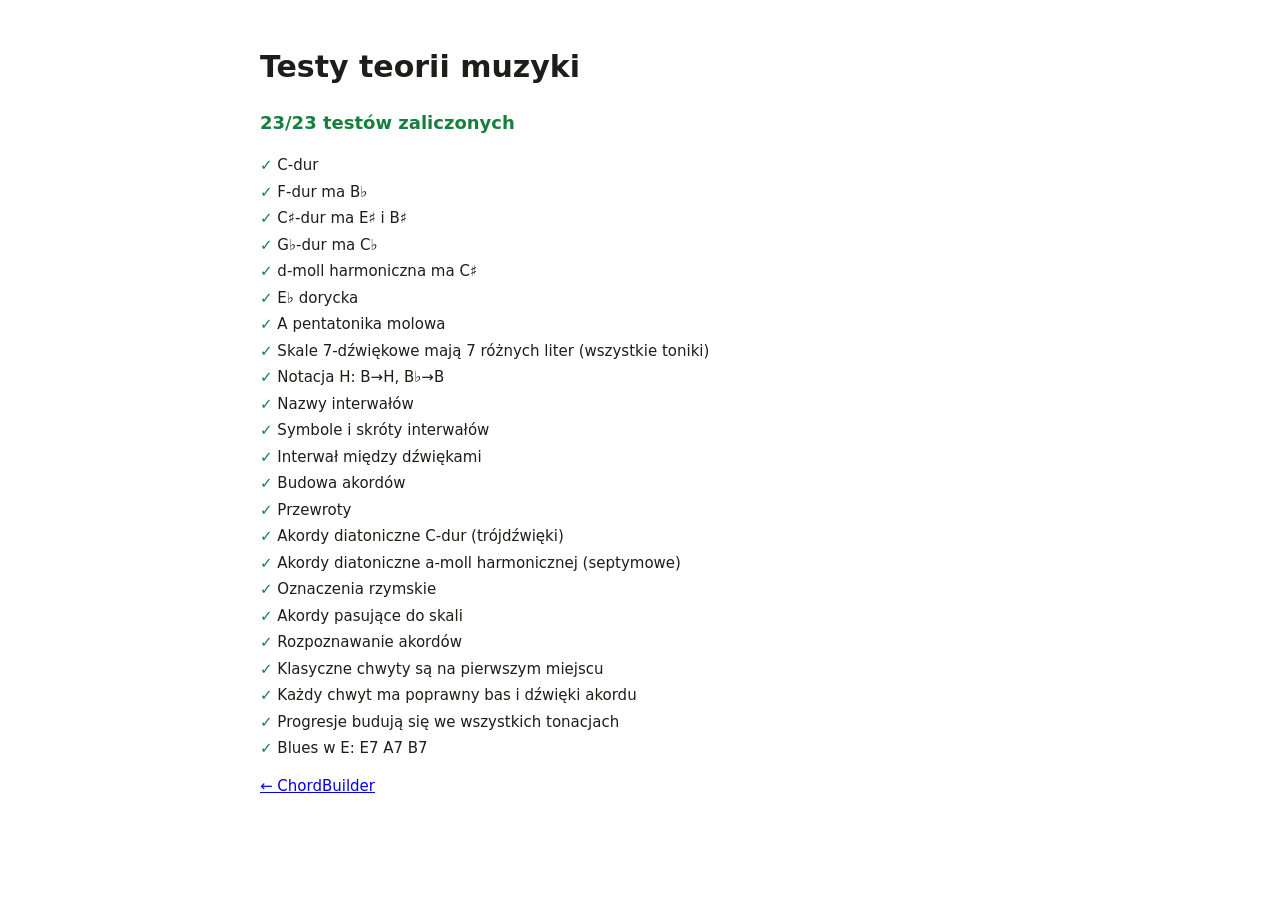
==== tests/index.html @ b2cc6f34 "Testy, zapis nutowy, ściąga do druku i tryb offline (PWA) - tests/: 23 testy logiki teorii (przegląd" ====
<!doctype html>
<html lang="pl">
<head>
  <meta charset="utf-8">
  <meta name="viewport" content="width=device-width, initial-scale=1">
  <title>ChordBuilder — testy</title>
  <style>
    :root { --bg: #fff; --text: #1f1d1a; --ok: #15803d; --no: #b91c1c; --muted: #6b665d; }
    @media (prefers-color-scheme: dark) { :root { --bg: #141311; --text: #f1ede6; --ok: #4ade80; --no: #f87171; --muted: #a39d92; } }
    body { margin: 0; padding: 24px 16px; background: var(--bg); color: var(--text); font: 15px/1.5 system-ui, sans-serif; }
    main { max-width: 760px; margin: 0 auto; }
    li { margin: 4px 0; list-style: none; }
    .ok { color: var(--ok); } .no { color: var(--no); }
    pre { margin: 4px 0 8px 22px; color: var(--muted); white-space: pre-wrap; font-size: 13px; }
    #summary { font-size: 18px; font-weight: 600; }
  </style>
</head>
<body>
  <main>
    <h1>Testy teorii muzyki</h1>
    <p id="summary"></p>
    <ul id="list" style="padding:0"></ul>
    <p><a href="../">← ChordBuilder</a></p>
  </main>
  <script src="../js/theory.js"></script>
  <script src="theory.test.js"></script>
  <script>
    const results = TheoryTests.run(Theory);
    const failed = results.filter((r) => !r.ok).length;
    const sum = document.getElementById('summary');
    sum.textContent = `${results.length - failed}/${results.length} testów zaliczonych`;
    sum.className = failed ? 'no' : 'ok';
    const list = document.getElementById('list');
    for (const r of results) {
      const li = document.createElement('li');
      li.innerHTML = `<span class="${r.ok ? 'ok' : 'no'}">${r.ok ? '✓' : '✗'}</span> `;
      li.append(r.name);
      if (!r.ok) { const pre = document.createElement('pre'); pre.textContent = r.errors.join('\n'); li.append(pre); }
      list.append(li);
    }
  </script>
</body>
</html>
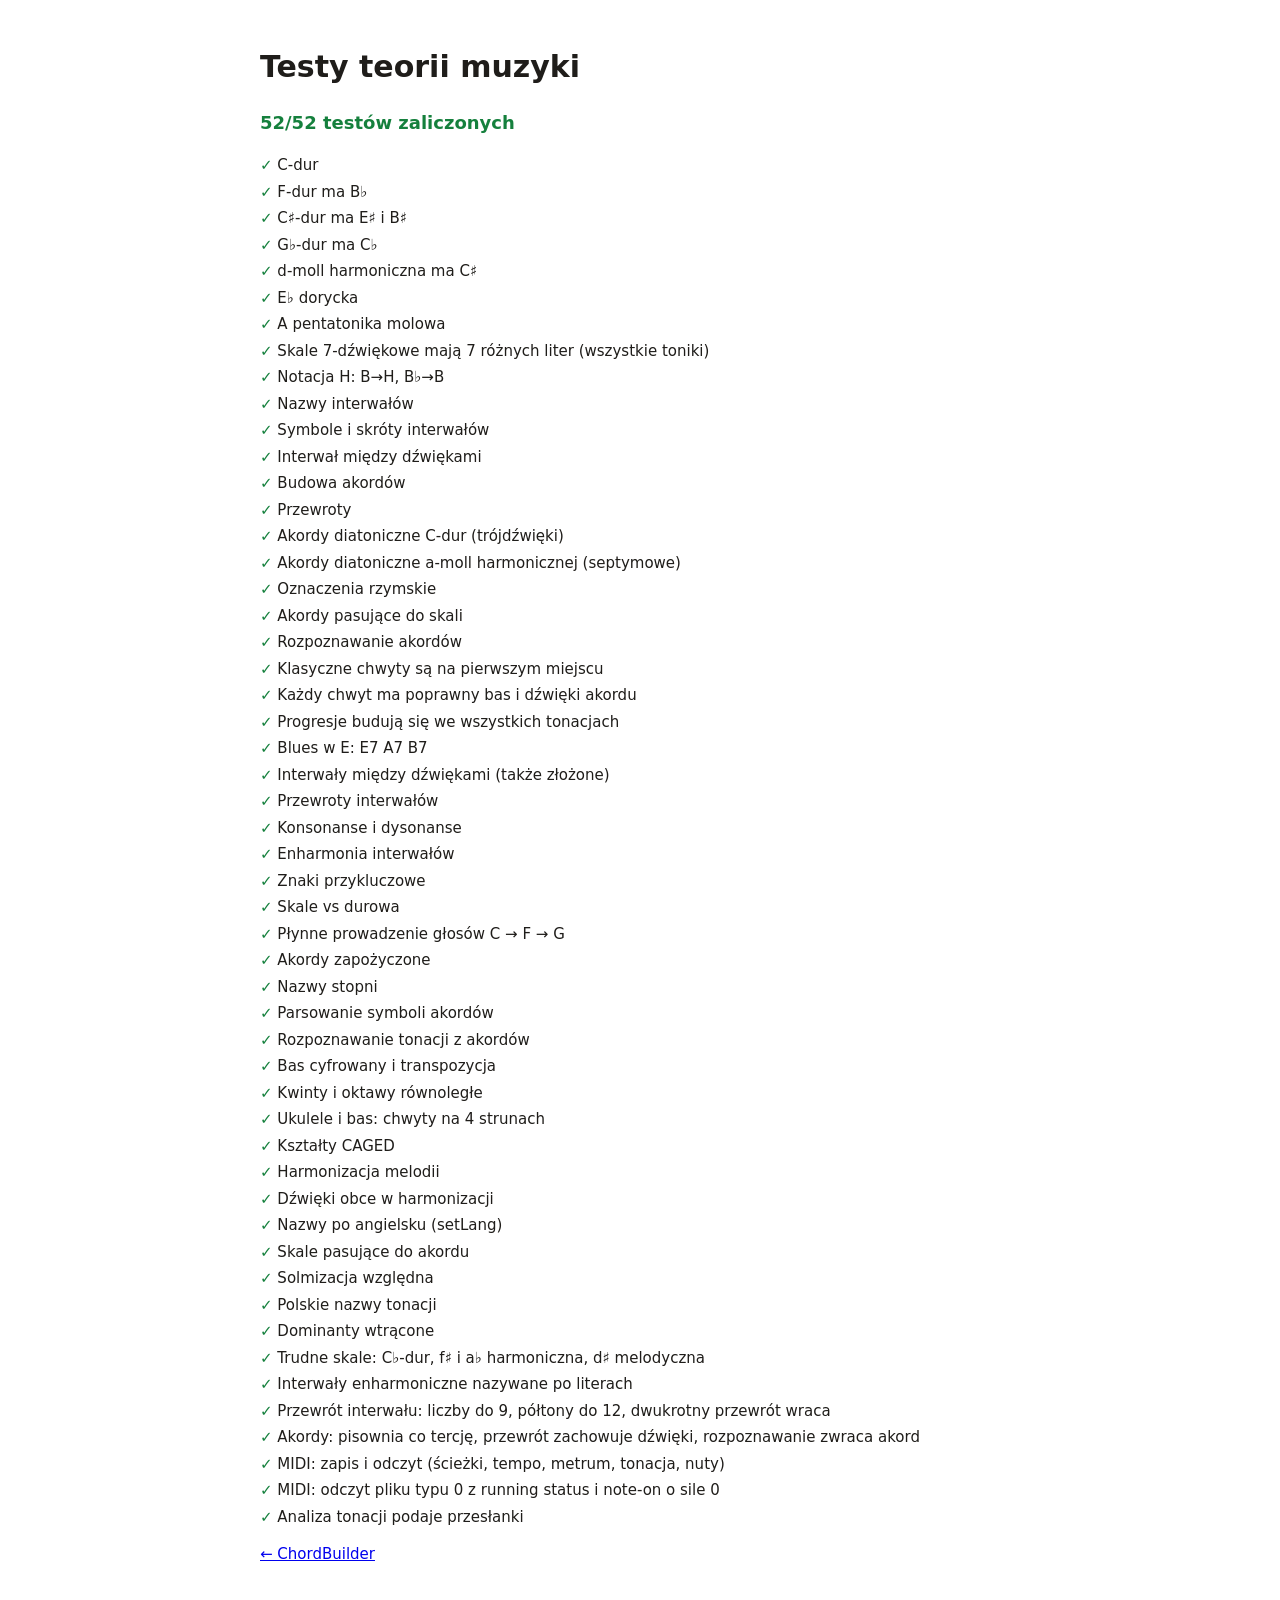
==== commit 45f987e3: "Eksport/import MIDI we fragmencie; poprawki mikrofonu w stroiku - js/midi-io.js: zapis MIDI typu 1 (" ====
--- a/tests/index.html
+++ b/tests/index.html
@@ -23,6 +23,7 @@
     <p><a href="../">← ChordBuilder</a></p>
   </main>
   <script src="../js/theory.js"></script>
+  <script src="../js/midi-io.js"></script>
   <script src="theory.test.js"></script>
   <script>
     const results = TheoryTests.run(Theory);
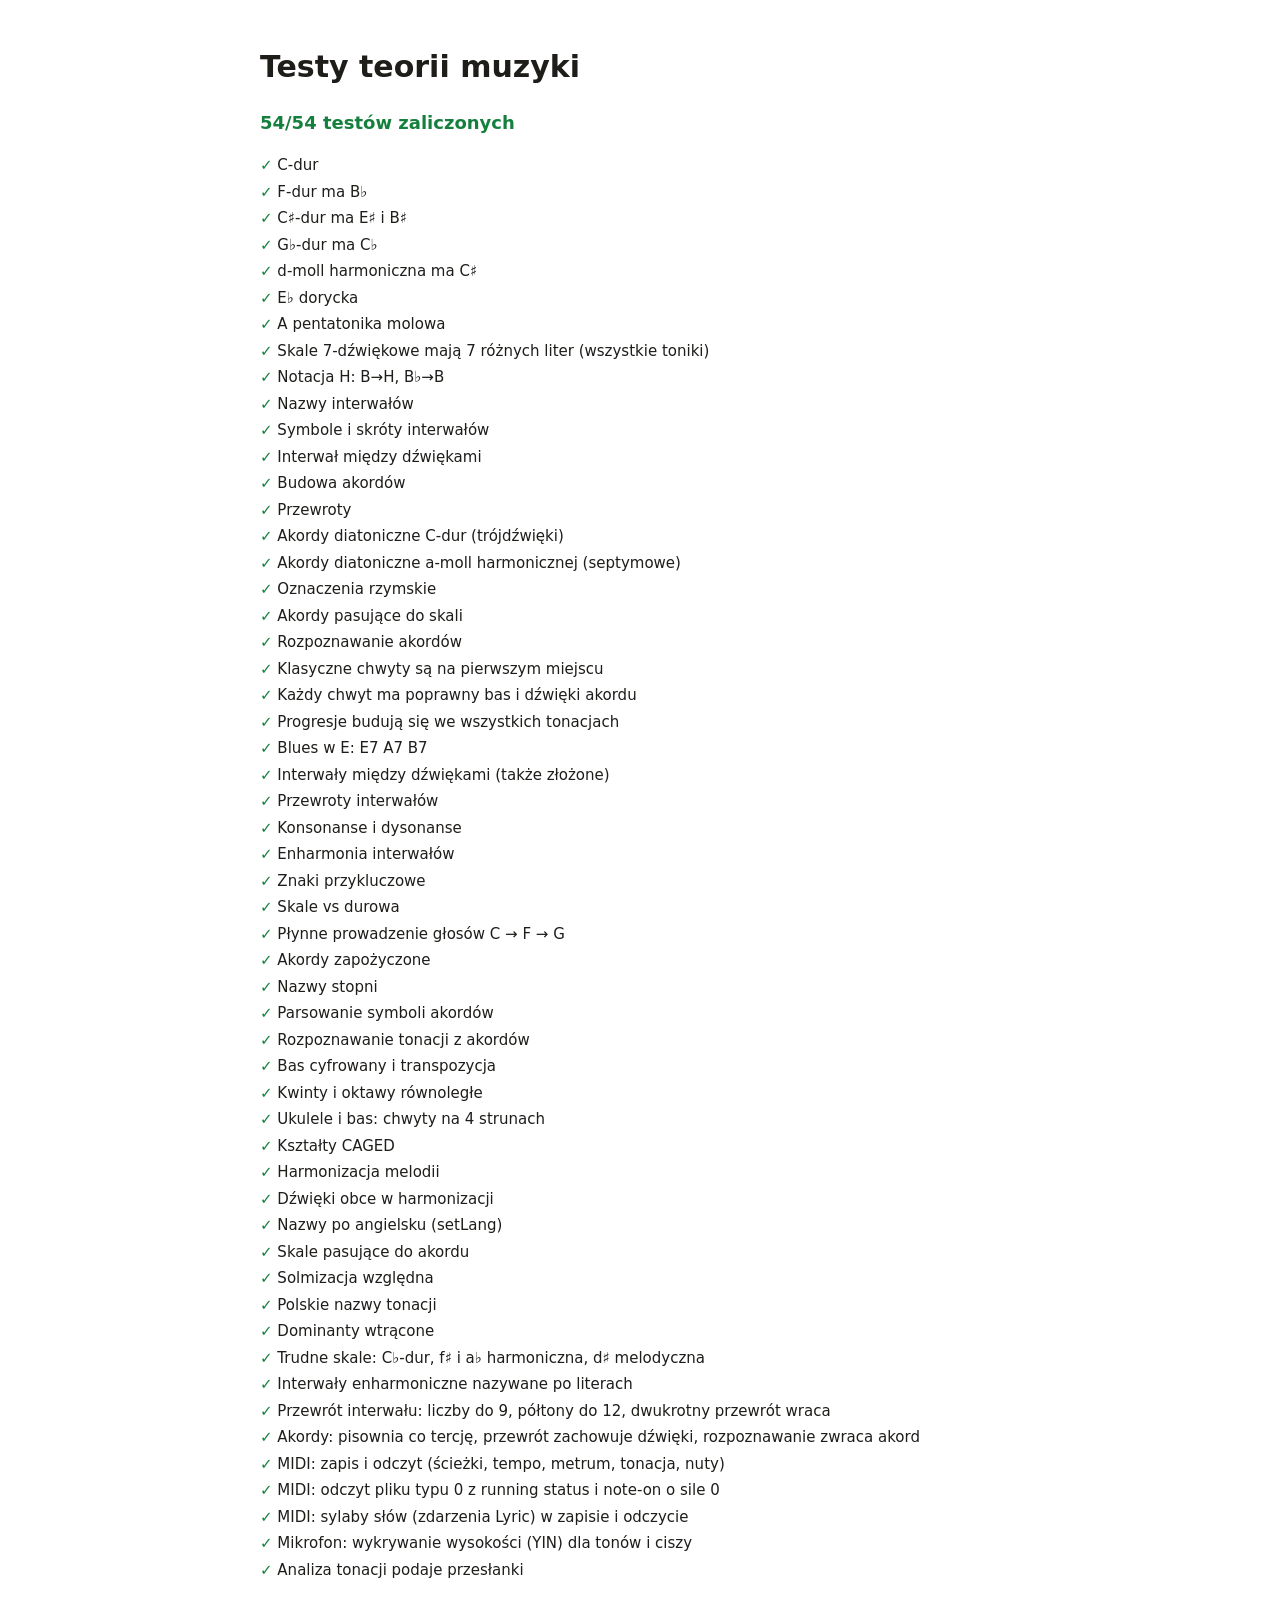
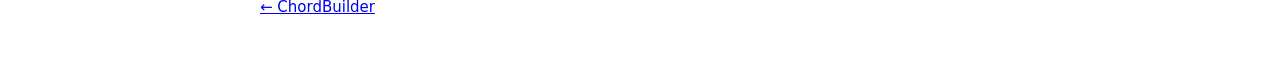
==== commit 595a3c29: "Słowa pod nutami i śpiewanie z mikrofonem we fragmencie - Fragment: słowa pod nutami (sylaby łącznik" ====
--- a/tests/index.html
+++ b/tests/index.html
@@ -24,6 +24,7 @@
   </main>
   <script src="../js/theory.js"></script>
   <script src="../js/midi-io.js"></script>
+  <script src="../js/pitch-mic.js"></script>
   <script src="theory.test.js"></script>
   <script>
     const results = TheoryTests.run(Theory);
